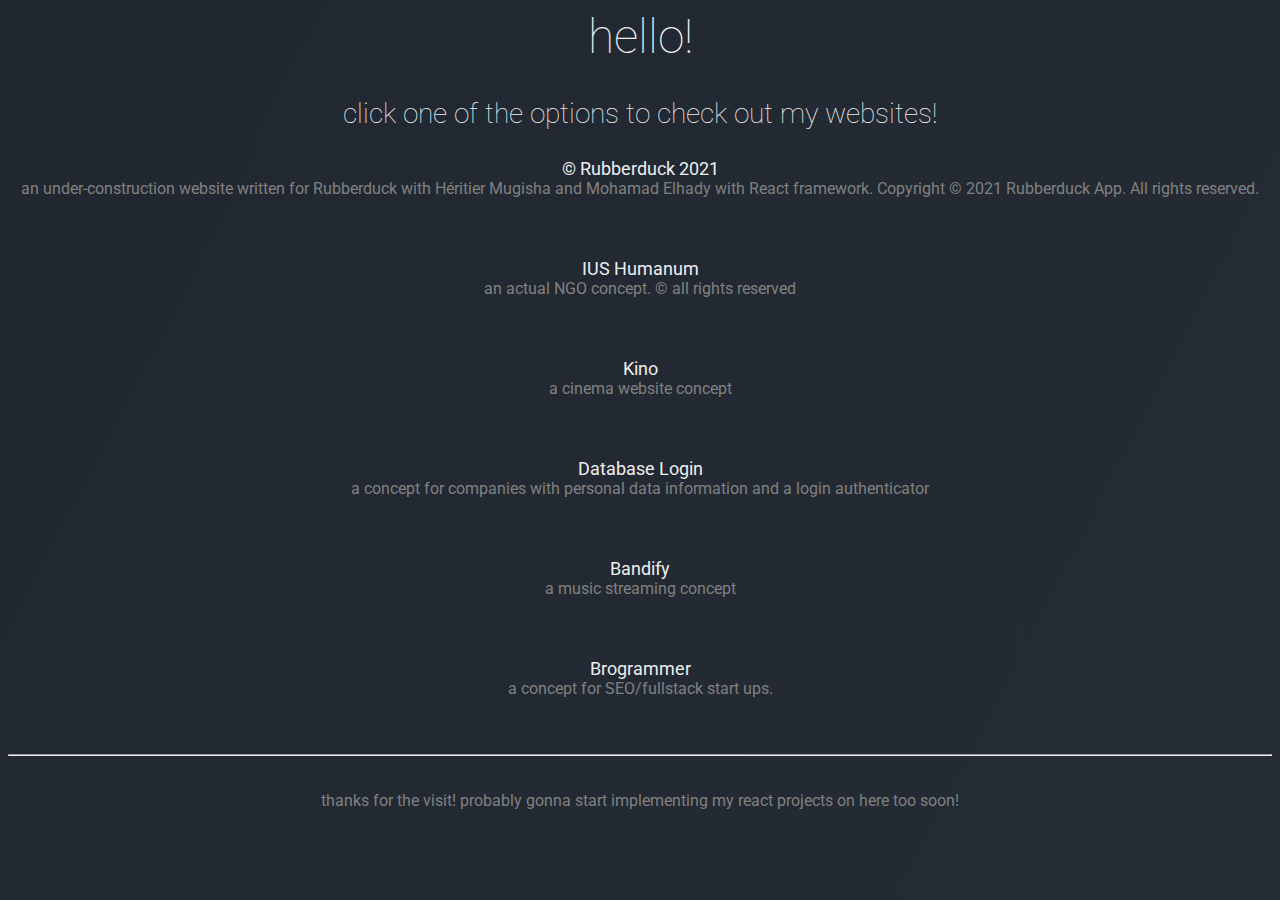
==== index.html @ fe032450 "Update index.html" ====
<html lang="en">
  <head>
    <meta charset="UTF-8" />
    <meta name="viewport" content="width=device-width, initial-scale=1.0" />
    <link rel="stylesheet" href="https://deyanaaliyah.github.io/styles.css" />
    <title>Menu</title>
  </head>
  <body>
    <h1>hello!</h1>
    <div class="menu">
      <h3>click one of the options to check out my websites!</h3>
      <p>
        <a
          href="https://rdt-dev.northeurope.cloudapp.azure.com/website/"
          >&#169; Rubberduck 2021</a
        >
        <br />
        an under-construction website written for Rubberduck with Héritier Mugisha and Mohamad Elhady with React framework. Copyright © 2021 Rubberduck App. All rights reserved.
      </p>
      <br />
      <p>
        <a
          href="https://deyanaaliyah.github.io/ius-humanum/html/index.html"
          >IUS Humanum</a
        >
        <br />
        an actual NGO concept. &copy; all rights reserved
      </p>
      <br />
      <p>
        <a
          href="https://deyanaaliyah.github.io/kino/index"
          >Kino</a
        >
        <br />
        a cinema website concept
      </p>
      <br />
      <p>
        <a
          href="https://deyanaaliyah.github.io/login/index.html"
          >Database Login</a
        ><br />
        a concept for companies with personal data information and a login
        authenticator
      </p>
      <br />
      <p>
        <a
          href="https://deyanaaliyah.github.io/bandify/index.html"
          >Bandify</a
        ><br />
        a music streaming concept
      </p>
      <br />
      <p>
        <a
          href="https://deyanaaliyah.github.io/brogrammer/index/index.html"
          >Brogrammer</a
        ><br />
        a concept for SEO/fullstack start ups.
      </p>
      <br />
      <hr/>
      <p>
        <br />
        thanks for the visit! probably gonna start implementing my react projects on here too soon!
      </p>
    </div>
  </body>
</html>
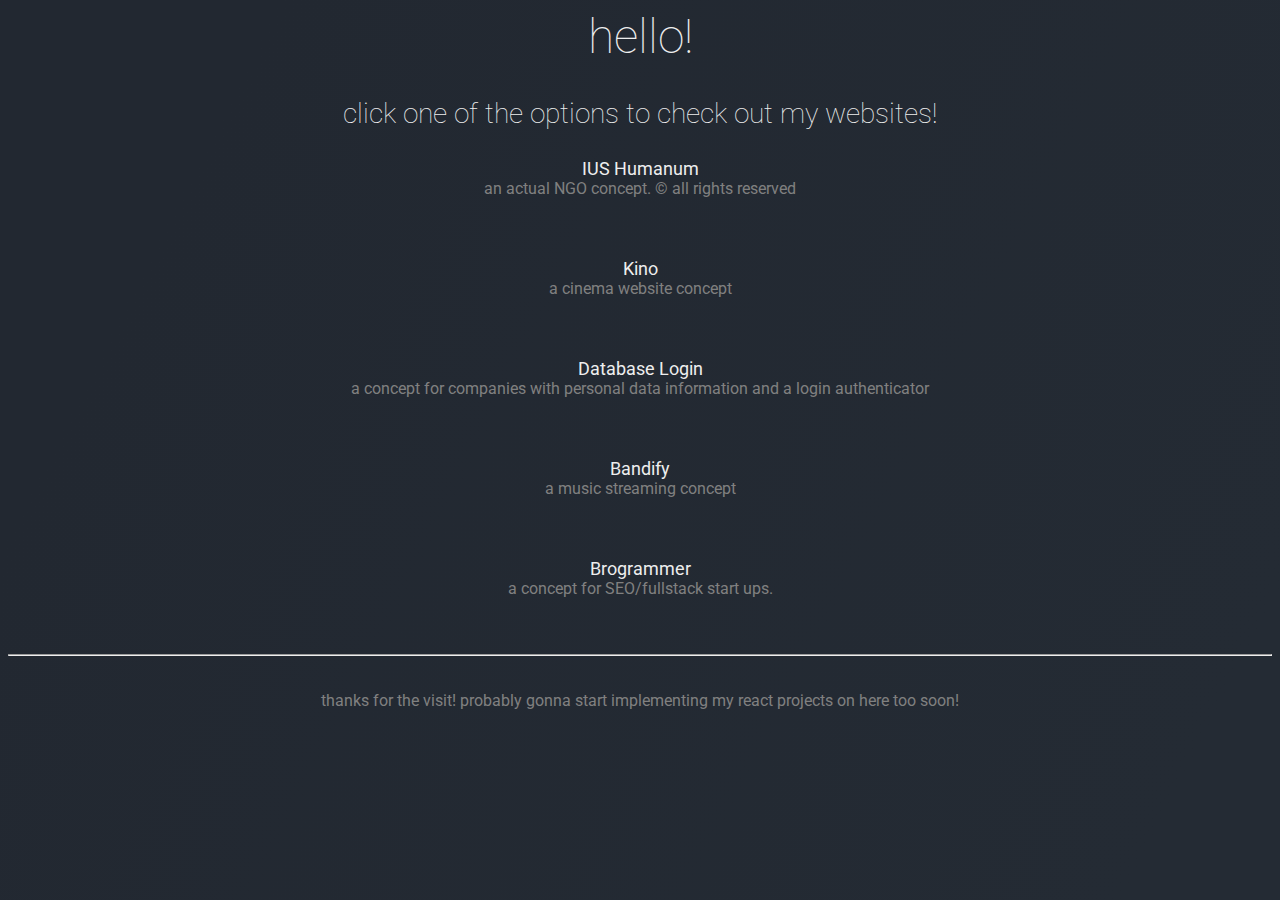
==== commit bba91e95: "Update index.html" ====
--- a/index.html
+++ b/index.html
@@ -9,15 +9,6 @@
     <h1>hello!</h1>
     <div class="menu">
       <h3>click one of the options to check out my websites!</h3>
-      <p>
-        <a
-          href="https://rdt-dev.northeurope.cloudapp.azure.com/website/"
-          >&#169; Rubberduck 2021</a
-        >
-        <br />
-        an under-construction website written for Rubberduck with Héritier Mugisha and Mohamad Elhady with React framework. Copyright © 2021 Rubberduck App. All rights reserved.
-      </p>
-      <br />
       <p>
         <a
           href="https://deyanaaliyah.github.io/ius-humanum/html/index.html"
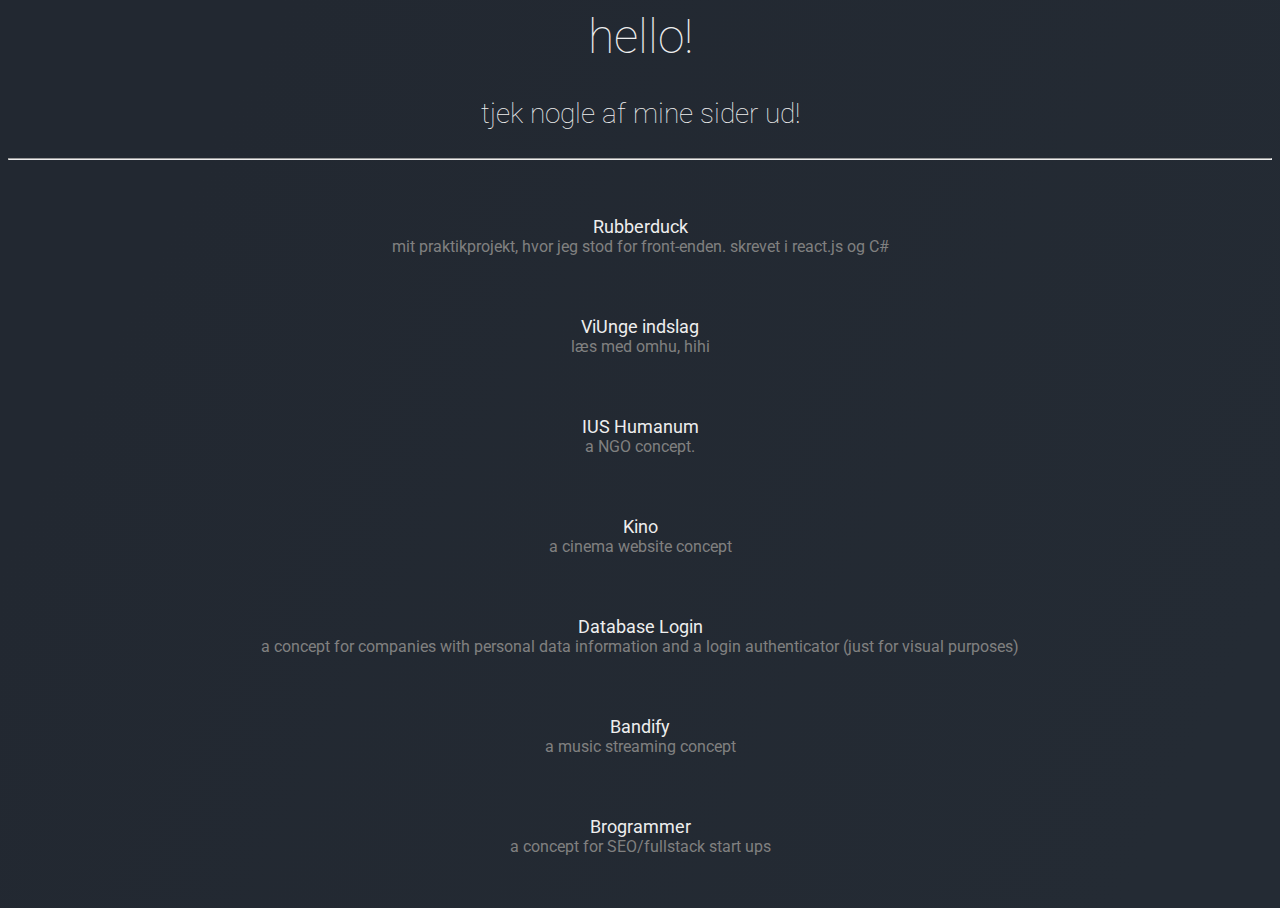
==== commit 9504b4ce: "2023 update" ====
--- a/index.html
+++ b/index.html
@@ -8,14 +8,34 @@
   <body>
     <h1>hello!</h1>
     <div class="menu">
-      <h3>click one of the options to check out my websites!</h3>
+      <h3>tjek nogle af mine sider ud!</h3>
+      <hr>
+      <br>
+      <p>
+        <a
+          href="www.rubberduck.dk"
+          >Rubberduck</a
+        >
+        <br />
+        mit praktikprojekt, hvor jeg stod for front-enden. skrevet i react.js og C#
+      </p>
+      <br />
+      <p>
+        <a
+          href=""
+          >ViUnge indslag</a
+        >
+        <br />
+        læs med omhu, hihi
+      </p>
+      <br />
       <p>
         <a
           href="https://deyanaaliyah.github.io/ius-humanum/html/index.html"
           >IUS Humanum</a
         >
         <br />
-        an actual NGO concept. &copy; all rights reserved
+        a NGO concept. 
       </p>
       <br />
       <p>
@@ -33,7 +53,7 @@
           >Database Login</a
         ><br />
         a concept for companies with personal data information and a login
-        authenticator
+        authenticator (just for visual purposes)
       </p>
       <br />
       <p>
@@ -49,14 +69,9 @@
           href="https://deyanaaliyah.github.io/brogrammer/index/index.html"
           >Brogrammer</a
         ><br />
-        a concept for SEO/fullstack start ups.
+        a concept for SEO/fullstack start ups
       </p>
       <br />
-      <hr/>
-      <p>
-        <br />
-        thanks for the visit! probably gonna start implementing my react projects on here too soon!
-      </p>
     </div>
   </body>
 </html>
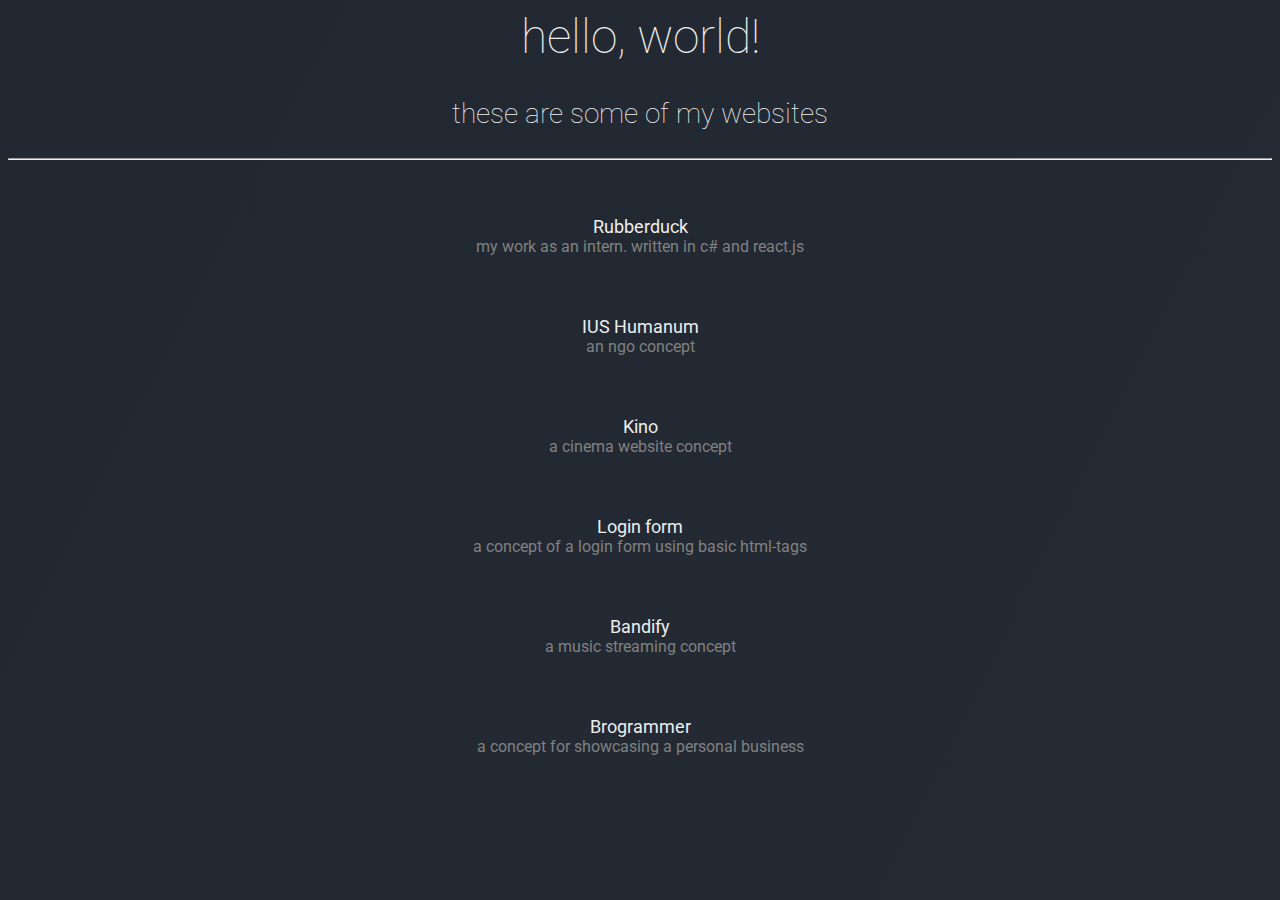
==== commit 61c5228f: "Update index.html" ====
--- a/index.html
+++ b/index.html
@@ -6,27 +6,18 @@
     <title>Menu</title>
   </head>
   <body>
-    <h1>hello!</h1>
+    <h1>hello, world!</h1>
     <div class="menu">
-      <h3>tjek nogle af mine sider ud!</h3>
+      <h3>these are some of my websites</h3>
       <hr>
       <br>
       <p>
         <a
-          href="www.rubberduck.dk"
+          href="https://www.rubberduck.dk"
           >Rubberduck</a
         >
         <br />
-        mit praktikprojekt, hvor jeg stod for front-enden. skrevet i react.js og C#
-      </p>
-      <br />
-      <p>
-        <a
-          href=""
-          >ViUnge indslag</a
-        >
-        <br />
-        læs med omhu, hihi
+        my work as an intern. written in c# and react.js
       </p>
       <br />
       <p>
@@ -35,7 +26,7 @@
           >IUS Humanum</a
         >
         <br />
-        a NGO concept. 
+        an ngo concept
       </p>
       <br />
       <p>
@@ -50,10 +41,9 @@
       <p>
         <a
           href="https://deyanaaliyah.github.io/login/index.html"
-          >Database Login</a
+          >Login form</a
         ><br />
-        a concept for companies with personal data information and a login
-        authenticator (just for visual purposes)
+        a concept of a login form using basic html-tags
       </p>
       <br />
       <p>
@@ -69,7 +59,7 @@
           href="https://deyanaaliyah.github.io/brogrammer/index/index.html"
           >Brogrammer</a
         ><br />
-        a concept for SEO/fullstack start ups
+        a concept for showcasing a personal business
       </p>
       <br />
     </div>
